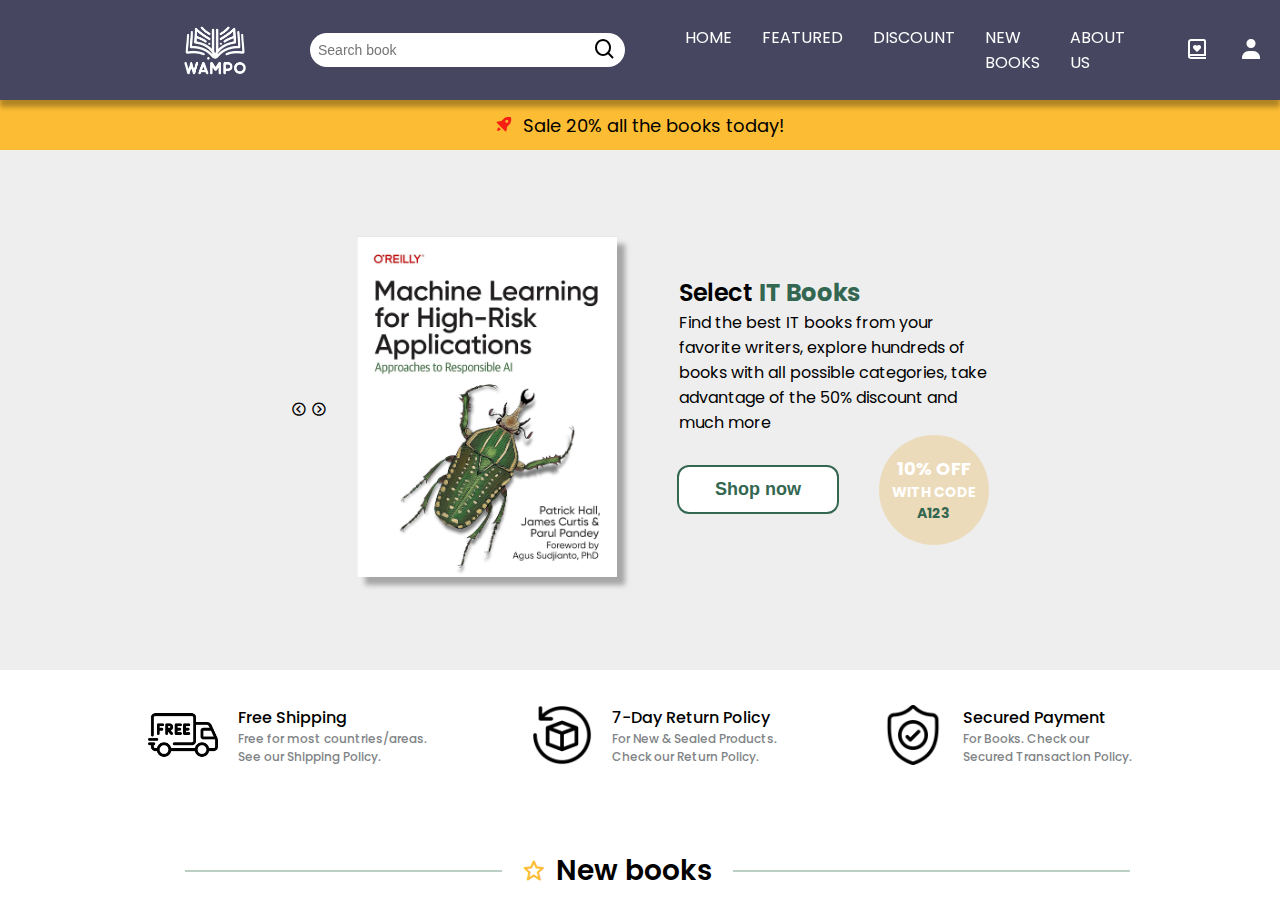
==== index.html @ bf2a420c "push code bookshop" ====
<!DOCTYPE html>
<html lang="en">
  <head>
    <meta charset="UTF-8" />
    <meta name="viewport" content="width=device-width, initial-scale=1.0" />
    <link
      href="https://unpkg.com/boxicons@2.1.4/css/boxicons.min.css"
      rel="stylesheet"
    />
    <link rel="stylesheet" href="styles.css" />
    <title>WAMPO</title>
  </head>
  <body>
    <div class="header">
      <nav class="header_nav">
        <div class="header_nav_logo"><img src="asset/logoWP.png" alt="" /></div>
        <div class="header_nav_search">
          <form action="#">
            <input type="text" , placeholder="Search book" />
          </form>
          <i class="bx bx-search"></i>
        </div>
        <div class="header_nav_common">
          <p>HOME</p>
          <p>FEATURED</p>
          <p>DISCOUNT</p>
          <p>NEW BOOKS</p>
          <p>ABOUT US</p>
        </div>
        <div class="header_nav_icon">
          <i class="bx bx-book-heart"></i>
          <i class="bx bxs-user"></i>
          <i class="bx bxs-shopping-bag"></i>
        </div>
      </nav>

      <div class="header_sale">
        <p><i class="bx bxs-rocket"></i> Sale 20% all the books today!</p>
      </div>

      <div class="header_slider">
        <div class="slider_arrow">
          <i class="bx bx-chevron-left-circle"></i>
          <i class="bx bx-chevron-right-circle"></i>
        </div>
        <div class="slider_frame">
          <div class="img_books">
            <img src="asset/Ml_for_high-risk_app.jpg" alt="ML_risk_app" />
          </div>
          <div class="intro_books">
            <div class="slider_para_books">
              <h2>Select <span>IT Books</span></h2>
              <p>
                Find the best IT books from your <br />favorite writers, explore
                hundreds of <br />books with all possible categories, take
                <br />advantage of the 50% discount and <br />much more
              </p>
            </div>
            <div class="intro_books slider_item_books">
              <div class="btn_slider"><button>Shop now</button></div>
              <div class="book_sale">
                <span>10% OFF</span><span>WITH CODE</span><span>A123</span>
              </div>
            </div>
          </div>
        </div>
      </div>

      <div class="header_policy">
        <div class="container_policy policy_shipping">
          <img src="asset/free-delivery.png" alt="shipping" class="logo" />
          <p>
            <span>Free Shipping</span><br />Free for most countries/areas.
            <br />See our Shipping Policy.
          </p>
        </div>
        <div class="container_policy policy_return">
          <img src="asset/product-return.png" alt="return" class="logo" />
          <p>
            <span>7-Day Return Policy</span><br />For New & Sealed Products.
            <br />
            Check our Return Policy.
          </p>
        </div>
        <div class="container_policy policy_secured">
          <img src="asset/shield.png" alt="secured" class="logo" />
          <p>
            <span>Secured Payment</span><br />For Books. Check our <br />
            Secured Transaction Policy.
          </p>
        </div>
      </div>
    </div>

    <div class="main">
      <div class="new_books">
        <div class="first_title">
          <div class="nb_crossbar"></div>
          <div class="nb_title">
            <i class="bx bx-star"></i>
            <h2>New books</h2>
          </div>
        </div>
      </div>
    </div>
  </body>
</html>
---- styles.css ----
@import url("https://fonts.googleapis.com/css2?family=Poppins:ital,wght@0,100;0,200;0,300;0,400;0,500;0,600;0,700;0,800;0,900;1,100;1,200;1,300;1,400;1,500;1,600;1,700;1,800;1,900&display=swap");
*, ::before, ::after {
  margin: 0;
  padding: 0;
  box-sizing: border-box;
}
body {
  background-color: #fff;
  font-family: "Poppins", sans-serif;
}
/* nav */
.header_nav {
  background-color: #464660;
  display: flex;
  height: 100px;
  justify-content: space-between;
  align-items: center;
  width: 100%;
  position: fixed;
  top: 0;
  box-shadow: 0 7px 5px rgba(0, 0, 0, 0.3);
  z-index: 10;
}
/* nav logo */
.header_nav_logo {
  display: flex;
  justify-content: center;
  align-items: center;
}
.header_nav_logo img {
  width: 130px;
  margin: 0 0 0 150px;
}
/* nav search */
.header_nav_search {
  display: flex;
  justify-content: center;
  align-items: center;
  margin: 0 30px;
  position: relative;
}
.header_nav_search input {
  font-size: 16px;
  font-weight: 400;
  padding: 8px 100px 8px 8px;
  border-radius: 36px;
  border: none;
  outline: none;
}
.header_nav_search input::placeholder {
  display: contents;
  content: "";
  text-align: left;
  font-size: 14px;
}
.header_nav_search i {
  position: absolute;
  font-size: 24px;
  right: 8px;
}
/* nav item common */
.header_nav_common {
  display: flex;
  justify-content: space-between;
  margin-right: 30px;
  margin-left: 30px;
  gap: 30px;
  cursor: pointer;
}
.header_nav_common p {
  color: #fff;
  font-size: 16px;
  font-weight: 400;
  transition: color 0.3s ease;
}
.header_nav_common p:hover {
  color: rgba(255, 255, 255, 0.8);
}
/* nav icon */
.header_nav_icon {
  display: flex;
  justify-content: space-between;
  align-items: center;
  gap: 30px;
  margin: 0 150px 0 30px;
  cursor: pointer;
}
.header_nav_icon i {
  font-size: 24px;
  font-weight: 400;
  color: #fff;
  transition: color 0.3s ease;
}
.header_nav_icon i:hover {
  color: rgba(255, 255, 255, 0.8);
}
/* header sale */
.header_sale {
  display: flex;
  justify-content: center;
  align-items: center;
  height: 50px;
  width: 100%;
  margin-top: 100px;
  background-color: #fcbd34;
}
.header_sale p {
  font-size: 18px;
  color: #000;
}
.header_sale p i {
  color: #f51f14;
  margin-right: 5px;
}
/* header slider */
.header_slider {
  display: flex;
  justify-content: center;
  align-items: center;
  position: relative;
  background-color: #eee;
  width: 100%;
  height: 520px;
}
.slider_frame {
  display: flex;
  justify-content: center;
  align-items: center;
  /* position: absolute;
  top: 0;
  right: 0; */
  gap: 60px;
  padding-left: 30px;
}
.img_books img {
  width: 260px;
  box-shadow: 8px 8px 5px rgba(0, 0, 0, 0.3);
}
.intro_books {
  display: flex;
  flex-direction: column;
  justify-content: space-between;
  align-items: center;
}
.slider_para_books h2 {
  font-weight: 600;
}
.slider_para_books h2 span{
  color: #346751;
  font-weight: bold;
}
.slider_item_books {
  flex-direction: row;
  margin-top: auto;
}
.slider_item_books .btn_slider button {
  font-size: 18px;
  font-weight: 600;
  color: #346751;
  background-color: #fff;
  padding: 12px 36px;
  border-radius: 12px;
  border: 2px solid #346751;
  outline: none;
  cursor: pointer;
  transition: all 0.3s ease;
}
.slider_item_books .btn_slider button:hover {
  color: #fff;
  background-color: #346751;
}
.slider_item_books .btn_slider button:active {
  transform: scale(0.95);
}
.slider_item_books .book_sale {
  display: flex;
  flex-direction: column;
  justify-content: center;
  align-items: center;
  width: 110px;
  height: 110px;
  margin-left: 40px;
  border-radius: 50%;
  background-color: #ecdbba;
  color: #fff;
  border: none;
  outline: none;
}
.slider_item_books .book_sale span {
  font-size: 14px;
  font-weight: bold;
}
.slider_item_books .book_sale span:nth-child(1){
  font-size: 18px;
}
.slider_item_books .book_sale span:nth-child(3){
  color: #346751;
}
/* policy */
.header_policy {
  display: flex;
  justify-content: space-around;
  align-items: center;
  margin: 30px 95px;
}

.container_policy {
  display: flex;
  justify-content: center;
  align-items: center;
  gap: 20px;
}
.container_policy img {
  width: 60px;
  height: 60px;
}
.policy_shipping img {
  width: 70px;
  height: 70px;
}
.container_policy p {
  font-size: 12px;
  color: #7F8487;
  font-weight: 500;
}
.container_policy p span {
  font-size: 16px;
  font-weight: 500;
  color: #000;
}
/* main */
/* new books */
.main {
  margin: 100px 150px 0 185px;
}
.first_title {
  display: flex;
  align-items: center;
  justify-content: center;
  margin-top: 50px;
  position: relative;
}
.nb_crossbar {
  display: block;
  background-color: #bbcfc4;
  width: 100%;
  height: 2px;
}
.nb_title {
  display: flex;
  align-items: center;
  justify-content: center;
  background-color: #fff;
  position: absolute;
  right: 42%;
  padding: 0 20px;
  gap: 10px;
}
.nb_title i {
  font-size: 24px;
  color: #fcbd34;
}
.nb_title h2 {
  font-size: 28px;
  font-weight: 600;
}
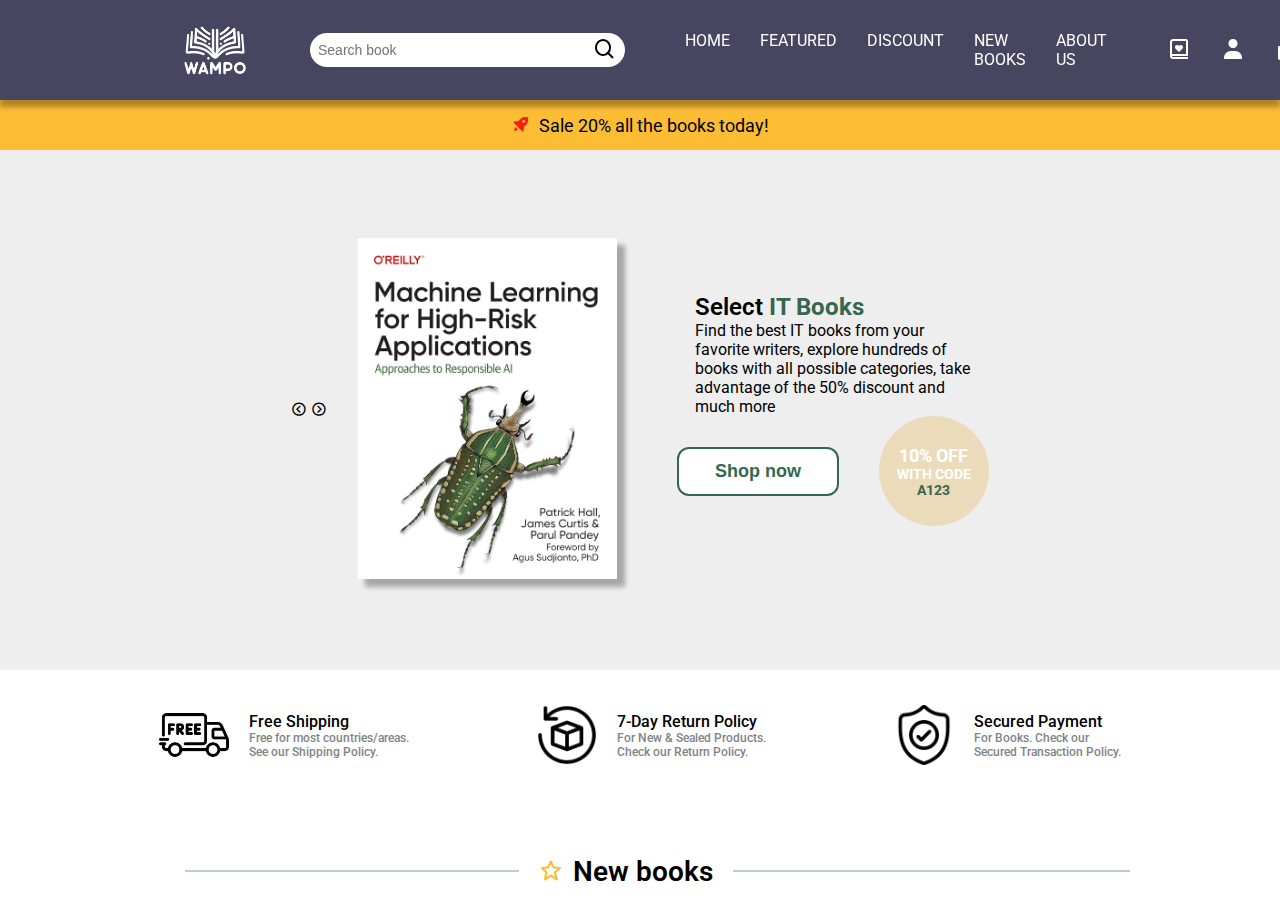
==== commit 53c6cc1a: "Thay đổi thư mục code và thêm giỏ hàng" ====
--- a/index.html
+++ b/index.html
@@ -3,11 +3,12 @@
   <head>
     <meta charset="UTF-8" />
     <meta name="viewport" content="width=device-width, initial-scale=1.0" />
+    <link rel="stylesheet" href="css/base.css">
     <link
       href="https://unpkg.com/boxicons@2.1.4/css/boxicons.min.css"
       rel="stylesheet"
     />
-    <link rel="stylesheet" href="styles.css" />
+    <link rel="stylesheet" href="css/styles.css" />
     <title>WAMPO</title>
   </head>
   <body>
--- a/css/base.css
+++ b/css/base.css
@@ -0,0 +1,10 @@
+@import url('https://fonts.googleapis.com/css2?family=Roboto:ital,wght@0,100;0,300;0,400;0,500;0,700;0,900;1,100;1,300;1,400;1,500;1,700;1,900&display=swap');
+*, ::before, ::after {
+  margin: 0;
+  padding: 0;
+  box-sizing: border-box;
+}
+body {
+  background-color: #fff;
+  font-family: 'Roboto', sans-serif;
+}--- a/css/styles.css
+++ b/css/styles.css
@@ -0,0 +1,256 @@
+/* nav */
+.header_nav {
+  background-color: #464660;
+  display: flex;
+  height: 100px;
+  justify-content: space-between;
+  align-items: center;
+  width: 100%;
+  position: fixed;
+  top: 0;
+  box-shadow: 0 7px 5px rgba(0, 0, 0, 0.3);
+  z-index: 10;
+}
+/* nav logo */
+.header_nav_logo {
+  display: flex;
+  justify-content: center;
+  align-items: center;
+}
+.header_nav_logo img {
+  width: 130px;
+  margin: 0 0 0 150px;
+}
+/* nav search */
+.header_nav_search {
+  display: flex;
+  justify-content: center;
+  align-items: center;
+  margin: 0 30px;
+  position: relative;
+}
+.header_nav_search input {
+  font-size: 16px;
+  font-weight: 400;
+  padding: 8px 100px 8px 8px;
+  border-radius: 36px;
+  border: none;
+  outline: none;
+}
+.header_nav_search input::placeholder {
+  display: contents;
+  content: "";
+  text-align: left;
+  font-size: 14px;
+}
+.header_nav_search i {
+  position: absolute;
+  font-size: 24px;
+  right: 8px;
+}
+/* nav item common */
+.header_nav_common {
+  display: flex;
+  justify-content: space-between;
+  margin-right: 30px;
+  margin-left: 30px;
+  gap: 30px;
+  cursor: pointer;
+}
+.header_nav_common p {
+  color: #fff;
+  font-size: 16px;
+  font-weight: 400;
+  transition: color 0.3s ease;
+}
+.header_nav_common p:hover {
+  color: rgba(255, 255, 255, 0.8);
+}
+/* nav icon */
+.header_nav_icon {
+  display: flex;
+  justify-content: space-between;
+  align-items: center;
+  gap: 30px;
+  margin: 0 150px 0 30px;
+  cursor: pointer;
+}
+.header_nav_icon i {
+  font-size: 24px;
+  font-weight: 400;
+  color: #fff;
+  transition: color 0.3s ease;
+}
+.header_nav_icon i:hover {
+  color: rgba(255, 255, 255, 0.8);
+}
+/* header sale */
+.header_sale {
+  display: flex;
+  justify-content: center;
+  align-items: center;
+  height: 50px;
+  width: 100%;
+  margin-top: 100px;
+  background-color: #fcbd34;
+}
+.header_sale p {
+  font-size: 18px;
+  color: #000;
+}
+.header_sale p i {
+  color: #f51f14;
+  margin-right: 5px;
+}
+/* header slider */
+.header_slider {
+  display: flex;
+  justify-content: center;
+  align-items: center;
+  position: relative;
+  background-color: #eee;
+  width: 100%;
+  height: 520px;
+}
+.slider_frame {
+  display: flex;
+  justify-content: center;
+  align-items: center;
+  /* position: absolute;
+  top: 0;
+  right: 0; */
+  gap: 60px;
+  padding-left: 30px;
+}
+.img_books img {
+  width: 260px;
+  box-shadow: 8px 8px 5px rgba(0, 0, 0, 0.3);
+}
+.intro_books {
+  display: flex;
+  flex-direction: column;
+  justify-content: space-between;
+  align-items: center;
+}
+.slider_para_books h2 {
+  font-weight: 600;
+}
+.slider_para_books h2 span{
+  color: #346751;
+  font-weight: bold;
+}
+.slider_item_books {
+  flex-direction: row;
+  margin-top: auto;
+}
+.slider_item_books .btn_slider button {
+  font-size: 18px;
+  font-weight: 600;
+  color: #346751;
+  background-color: #fff;
+  padding: 12px 36px;
+  border-radius: 12px;
+  border: 2px solid #346751;
+  outline: none;
+  cursor: pointer;
+  transition: all 0.3s ease;
+}
+.slider_item_books .btn_slider button:hover {
+  color: #fff;
+  background-color: #346751;
+}
+.slider_item_books .btn_slider button:active {
+  transform: scale(0.95);
+}
+.slider_item_books .book_sale {
+  display: flex;
+  flex-direction: column;
+  justify-content: center;
+  align-items: center;
+  width: 110px;
+  height: 110px;
+  margin-left: 40px;
+  border-radius: 50%;
+  background-color: #ecdbba;
+  color: #fff;
+  border: none;
+  outline: none;
+}
+.slider_item_books .book_sale span {
+  font-size: 14px;
+  font-weight: bold;
+}
+.slider_item_books .book_sale span:nth-child(1){
+  font-size: 18px;
+}
+.slider_item_books .book_sale span:nth-child(3){
+  color: #346751;
+}
+/* policy */
+.header_policy {
+  display: flex;
+  justify-content: space-around;
+  align-items: center;
+  margin: 30px 95px;
+}
+
+.container_policy {
+  display: flex;
+  justify-content: center;
+  align-items: center;
+  gap: 20px;
+}
+.container_policy img {
+  width: 60px;
+  height: 60px;
+}
+.policy_shipping img {
+  width: 70px;
+  height: 70px;
+}
+.container_policy p {
+  font-size: 12px;
+  color: #7F8487;
+  font-weight: 500;
+}
+.container_policy p span {
+  font-size: 16px;
+  font-weight: 500;
+  color: #000;
+}
+/* main */
+/* new books */
+.main {
+  margin: 100px 150px 0 185px;
+}
+.first_title {
+  display: flex;
+  align-items: center;
+  justify-content: center;
+  margin-top: 50px;
+  position: relative;
+}
+.nb_crossbar {
+  display: block;
+  background-color: #bbcfc4;
+  width: 100%;
+  height: 2px;
+}
+.nb_title {
+  display: flex;
+  align-items: center;
+  justify-content: center;
+  background-color: #fff;
+  position: absolute;
+  right: 42%;
+  padding: 0 20px;
+  gap: 10px;
+}
+.nb_title i {
+  font-size: 24px;
+  color: #fcbd34;
+}
+.nb_title h2 {
+  font-size: 28px;
+  font-weight: 600;
+}